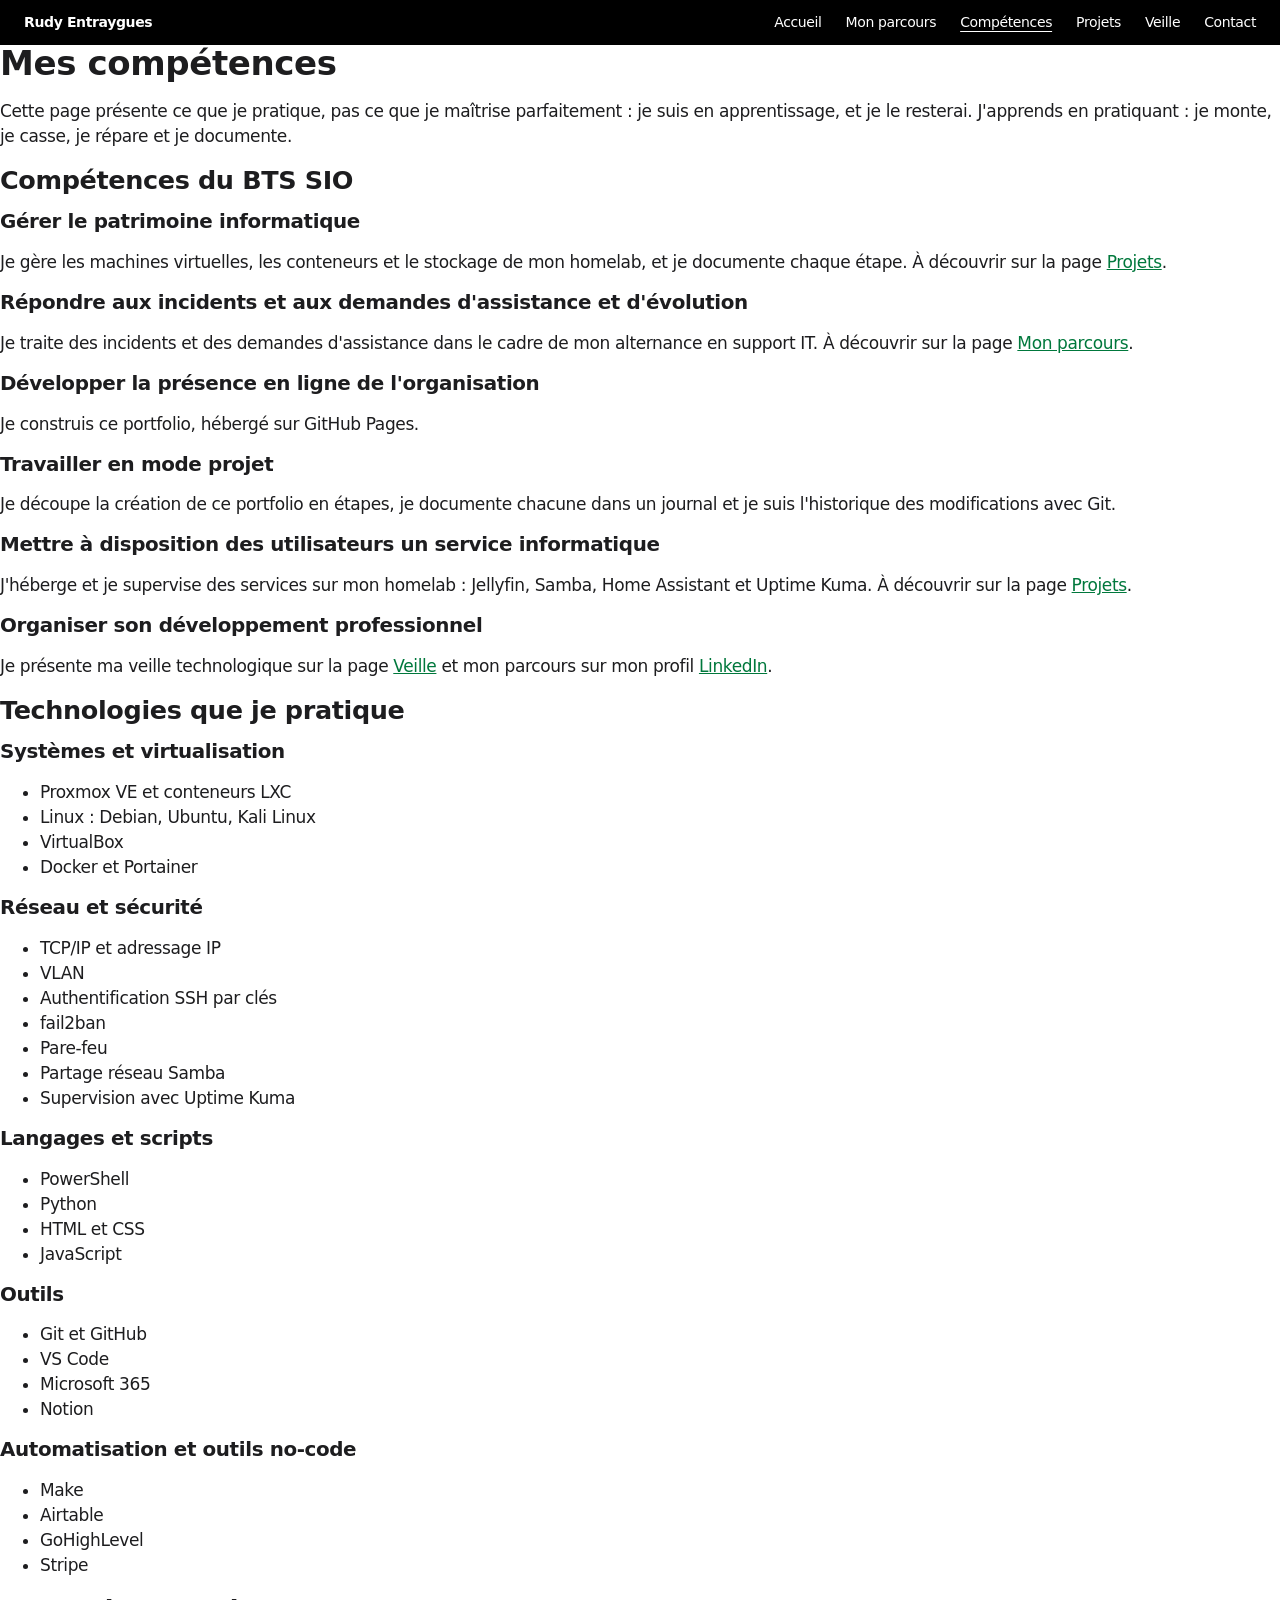
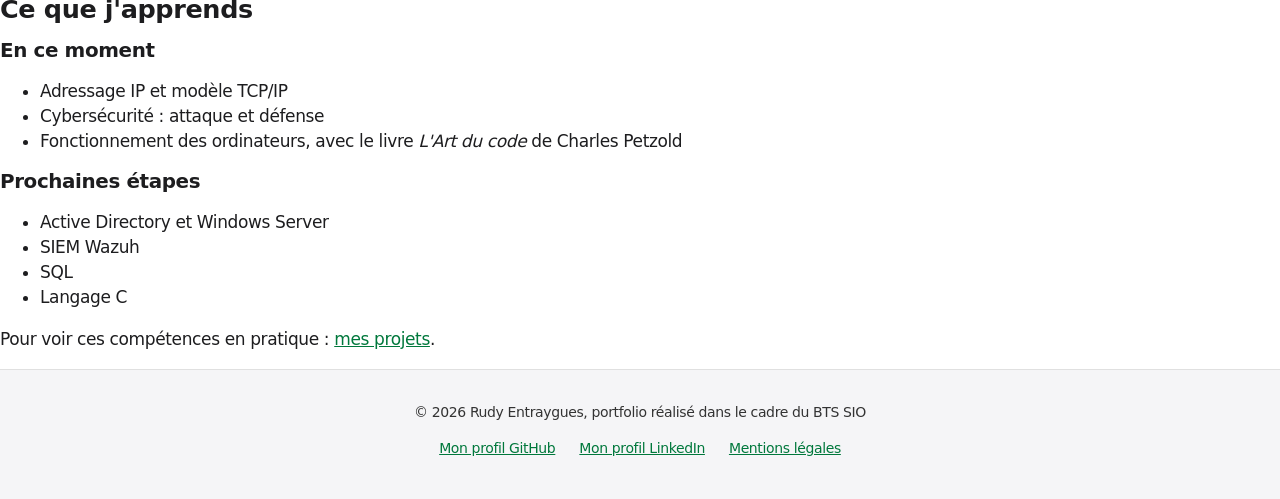
==== competences.html @ 66b8107a "feat: créer la structure HTML de la page Compétences" ====
<!DOCTYPE html>
<html lang="fr">
<head>
    <meta charset="UTF-8">
    <meta name="viewport" content="width=device-width, initial-scale=1.0">
    <title>Compétences | Rudy Entraygues</title>
    <meta name="description" content="Compétences de Rudy Entraygues : compétences du BTS SIO option SISR, technologies pratiquées en systèmes et réseaux, et sujets en cours d'apprentissage.">
    <link rel="stylesheet" href="css/style.css">
    <script src="js/script.js" defer></script>
</head>
<body>
    <!-- En-tête : nom du site et menu de navigation, présent sur toutes les pages -->
    <header class="en-tete">
        <a class="logo" href="index.html">Rudy Entraygues</a>

        <nav aria-label="Menu principal">
            <ul class="menu">
                <li><a href="index.html">Accueil</a></li>
                <li><a href="mon-parcours.html">Mon parcours</a></li>
                <li><a href="competences.html" aria-current="page">Compétences</a></li>
                <li><a href="projets.html">Projets</a></li>
                <li><a href="veille.html">Veille</a></li>
                <li><a href="contact.html">Contact</a></li>
            </ul>
        </nav>
    </header>

    <!-- Contenu principal : compétences du BTS SIO, technologies pratiquées, apprentissages en cours -->
    <main>
        <!-- Introduction : pas de niveau de maîtrise, car j'apprends en continu -->
        <h1>Mes compétences</h1>
        <p>Cette page présente ce que je pratique, pas ce que je maîtrise parfaitement : je suis en apprentissage, et je le resterai. J'apprends en pratiquant : je monte, je casse, je répare et je documente.</p>

        <!-- Compétences du BTS SIO : chacune renvoie à l'endroit où je la travaille -->
        <section>
            <h2>Compétences du BTS SIO</h2>

            <article>
                <h3>Gérer le patrimoine informatique</h3>
                <p>Je gère les machines virtuelles, les conteneurs et le stockage de mon homelab, et je documente chaque étape. À découvrir sur la page <a href="projets.html">Projets</a>.</p>
            </article>

            <article>
                <h3>Répondre aux incidents et aux demandes d'assistance et d'évolution</h3>
                <p>Je traite des incidents et des demandes d'assistance dans le cadre de mon alternance en support IT. À découvrir sur la page <a href="mon-parcours.html">Mon parcours</a>.</p>
            </article>

            <article>
                <h3>Développer la présence en ligne de l'organisation</h3>
                <p>Je construis ce portfolio, hébergé sur GitHub Pages.</p>
            </article>

            <article>
                <h3>Travailler en mode projet</h3>
                <p>Je découpe la création de ce portfolio en étapes, je documente chacune dans un journal et je suis l'historique des modifications avec Git.</p>
            </article>

            <article>
                <h3>Mettre à disposition des utilisateurs un service informatique</h3>
                <p>J'héberge et je supervise des services sur mon homelab : Jellyfin, Samba, Home Assistant et Uptime Kuma. À découvrir sur la page <a href="projets.html">Projets</a>.</p>
            </article>

            <article>
                <h3>Organiser son développement professionnel</h3>
                <p>Je présente ma veille technologique sur la page <a href="veille.html">Veille</a> et mon parcours sur mon profil <a href="https://linkedin.com/in/rudy-entraygues">LinkedIn</a>.</p>
            </article>
        </section>

        <!-- Technologies pratiquées : regroupées par domaine, sans niveau de maîtrise -->
        <section>
            <h2>Technologies que je pratique</h2>

            <article>
                <h3>Systèmes et virtualisation</h3>
                <ul>
                    <li>Proxmox VE et conteneurs LXC</li>
                    <li>Linux : Debian, Ubuntu, Kali Linux</li>
                    <li>VirtualBox</li>
                    <li>Docker et Portainer</li>
                </ul>
            </article>

            <article>
                <h3>Réseau et sécurité</h3>
                <ul>
                    <li>TCP/IP et adressage IP</li>
                    <li>VLAN</li>
                    <li>Authentification SSH par clés</li>
                    <li>fail2ban</li>
                    <li>Pare-feu</li>
                    <li>Partage réseau Samba</li>
                    <li>Supervision avec Uptime Kuma</li>
                </ul>
            </article>

            <article>
                <h3>Langages et scripts</h3>
                <ul>
                    <li>PowerShell</li>
                    <li>Python</li>
                    <li>HTML et CSS</li>
                    <li>JavaScript</li>
                </ul>
            </article>

            <article>
                <h3>Outils</h3>
                <ul>
                    <li>Git et GitHub</li>
                    <li>VS Code</li>
                    <li>Microsoft 365</li>
                    <li>Notion</li>
                </ul>
            </article>

            <article>
                <h3>Automatisation et outils no-code</h3>
                <ul>
                    <li>Make</li>
                    <li>Airtable</li>
                    <li>GoHighLevel</li>
                    <li>Stripe</li>
                </ul>
            </article>
        </section>

        <!-- Apprentissages : ce que j'étudie maintenant et la suite prévue -->
        <section>
            <h2>Ce que j'apprends</h2>

            <article>
                <h3>En ce moment</h3>
                <ul>
                    <li>Adressage IP et modèle TCP/IP</li>
                    <li>Cybersécurité : attaque et défense</li>
                    <li>Fonctionnement des ordinateurs, avec le livre <cite>L'Art du code</cite> de Charles Petzold</li>
                </ul>
            </article>

            <article>
                <h3>Prochaines étapes</h3>
                <ul>
                    <li>Active Directory et Windows Server</li>
                    <li>SIEM Wazuh</li>
                    <li>SQL</li>
                    <li>Langage C</li>
                </ul>
            </article>
        </section>

        <!-- Lien vers les réalisations qui prouvent ces compétences -->
        <p>Pour voir ces compétences en pratique : <a href="projets.html">mes projets</a>.</p>
    </main>

    <!-- Pied de page : présent sur toutes les pages -->
    <footer class="pied-de-page">
        <p>© 2026 Rudy Entraygues, portfolio réalisé dans le cadre du BTS SIO</p>
        <p><a href="https://github.com/RudyEntraygues">Mon profil GitHub</a></p>
        <p><a href="https://linkedin.com/in/rudy-entraygues">Mon profil LinkedIn</a></p>
        <p><a href="mentions-legales.html">Mentions légales</a></p>
    </footer>
</body>
</html>
---- css/style.css ----
/* ==========================================================
   Feuille de style du portfolio
   Les valeurs viennent de DESIGN.md
   ========================================================== */

/* ---------- 1. Variables (les « ingrédients » du design) ---------- */
:root {
  /* Couleurs : un seul vert pour tout ce qui est cliquable */
  --couleur-principale: #00783c; /* liens et boutons sur fond clair */
  --couleur-focus: #008643; /* contour au clavier */
  --couleur-principale-sombre: #00ab56; /* liens sur fond sombre */

  /* Couleurs du texte */
  --texte: #1d1d1f; /* texte sur fond clair */
  --texte-sur-sombre: #ffffff; /* texte sur fond sombre */
  --texte-attenue-sombre: #cccccc; /* texte secondaire sur fond sombre */
  --texte-pied-de-page: #333333; /* texte du pied de page */

  /* Couleurs de fond */
  --fond-blanc: #ffffff;
  --fond-parchemin: #f5f5f7; /* gris très clair */
  --fond-sombre: #272729; /* sections sombres */
  --fond-noir: #000000; /* barre de navigation */
  --bordure: #e0e0e0; /* bordure fine des cartes */

  /* Polices : celle du système, aucune police à télécharger */
  --police-titres: "SF Pro Display", system-ui, -apple-system, sans-serif;
  --police-texte: "SF Pro Text", system-ui, -apple-system, sans-serif;

  /* Espacements */
  --espace-xxs: 4px;
  --espace-xs: 8px;
  --espace-sm: 12px;
  --espace-md: 17px;
  --espace-lg: 24px;
  --espace-xl: 32px;
  --espace-xxl: 48px;
  --espace-section: 80px;

  /* Arrondis */
  --arrondi-sm: 8px;
  --arrondi-lg: 18px; /* cartes */
  --arrondi-pilule: 9999px; /* boutons */

  /* Largeur maximale du contenu */
  --largeur-max: 980px;
}

/* ---------- 2. Base (s'applique à toute la page) ---------- */

/* La largeur d'un élément inclut ses marges intérieures et sa bordure :
   les calculs de taille sont plus simples */
*,
*::before,
*::after {
  box-sizing: border-box;
}

body {
  margin: 0; /* supprime la marge blanche ajoutée par le navigateur */
  font-family: var(--police-texte);
  font-size: 1.0625rem; /* 17px, taille du texte courant prévue par DESIGN.md */
  line-height: 1.47;
  letter-spacing: -0.374px;
  color: var(--texte);
  background-color: var(--fond-blanc);
}

/* Titres : police d'affichage, graisse 600 (jamais 700 selon DESIGN.md) */
h1,
h2,
h3 {
  margin: 0 0 var(--espace-md);
  font-family: var(--police-titres);
  font-weight: 600;
  line-height: 1.1;
}

p {
  margin: 0 0 var(--espace-md);
}

/* Liens : le vert principal, le seul vert « cliquable » */
a {
  color: var(--couleur-principale);
}

/* Contour bien visible quand on navigue au clavier (touche Tab) */
a:focus-visible {
  outline: 2px solid var(--couleur-focus);
  outline-offset: 2px;
}

/* ---------- 3. En-tête et menu ---------- */

/* Barre noire en haut de page. flex = les éléments se placent en ligne ;
   flex-wrap = ils passent à la ligne s'il n'y a plus de place (mobile) */
.en-tete {
  display: flex;
  flex-wrap: wrap;
  align-items: center;
  justify-content: space-between; /* nom à gauche, menu à droite */
  gap: 0 var(--espace-lg);
  padding: 0 var(--espace-lg);
  background-color: var(--fond-noir);
}

/* Mon nom, en lien vers l'accueil */
.logo {
  display: inline-block;
  padding: var(--espace-sm) 0; /* même hauteur que les liens du menu */
  color: var(--texte-sur-sombre);
  font-size: 0.875rem; /* 14px */
  font-weight: 600;
  text-decoration: none;
}

/* La liste du menu : sans puces, en ligne */
.menu {
  display: flex;
  flex-wrap: wrap;
  gap: 0 var(--espace-lg);
  margin: 0;
  padding: 0;
  list-style: none;
}

/* Les liens du menu : blancs, sans soulignement.
   Les marges intérieures donnent une zone cliquable d'au moins 44px de haut */
.menu a {
  display: inline-block;
  padding: var(--espace-sm) 0;
  color: var(--texte-sur-sombre);
  font-size: 0.875rem; /* 14px */
  text-decoration: none;
}

/* La page en cours est soulignée : on sait où on est sans se fier à la couleur */
.menu a[aria-current="page"] {
  text-decoration: underline;
  text-underline-offset: 4px;
}

/* ---------- 4. Héros (première section de l'accueil) ---------- */

/* Tuile claire : fond blanc, contenu centré, beaucoup d'espace autour */
.heros {
  padding: var(--espace-section) var(--espace-lg);
  background-color: var(--fond-blanc);
  text-align: center;
}

/* Grand titre : lettres légèrement resserrées, comme le prévoit DESIGN.md */
.heros h1 {
  font-size: 3.5rem; /* 56px */
  line-height: 1.07;
  letter-spacing: -0.28px;
}

/* Accroche : plus grande que le texte courant, largeur limitée pour la lecture */
.accroche {
  max-width: var(--largeur-max);
  margin: 0 auto var(--espace-xl); /* auto à gauche et à droite = centré */
  font-size: 1.75rem; /* 28px */
  line-height: 1.14;
}

/* Les deux boutons côte à côte, centrés, et l'un sous l'autre si la place manque */
.boutons {
  display: flex;
  flex-wrap: wrap;
  justify-content: center;
  gap: var(--espace-sm);
}

/* Forme commune des boutons : une pilule */
.bouton {
  display: inline-block;
  padding: 11px 22px;
  border: 1px solid var(--couleur-principale);
  border-radius: var(--arrondi-pilule);
  text-decoration: none;
}

/* Bouton principal : vert plein, texte blanc */
.bouton-principal {
  background-color: var(--couleur-principale);
  color: var(--texte-sur-sombre);
}

/* Bouton secondaire : contour vert, fond transparent */
.bouton-secondaire {
  background-color: transparent;
  color: var(--couleur-principale);
}

/* Écrans moyens (tablette, petit ordinateur) : titre réduit */
@media (max-width: 1068px) {
  .heros h1 {
    font-size: 2.5rem; /* 40px */
  }
}

/* Téléphones : titre, accroche et espaces réduits */
@media (max-width: 640px) {
  .heros {
    padding: var(--espace-xxl) var(--espace-lg);
  }

  .heros h1 {
    font-size: 2.125rem; /* 34px */
  }

  .accroche {
    font-size: 1.3125rem; /* 21px */
  }
}

/* ---------- 5. Présentation (section sombre) ---------- */

/* Tuile sombre : le changement de fond sépare cette section du héros */
.presentation {
  padding: var(--espace-section) var(--espace-lg);
  background-color: var(--fond-sombre);
  color: var(--texte-sur-sombre);
  text-align: center;
}

.presentation h2 {
  font-size: 2.5rem; /* 40px */
}

/* Paragraphe plus grand et plus aéré, largeur limitée pour la lecture */
.presentation p {
  max-width: 760px;
  margin: 0 auto;
  font-size: 1.3125rem; /* 21px */
  line-height: 1.5;
}

/* Sur fond sombre, les liens utilisent le vert clair (prévu pour la suite) */
.presentation a {
  color: var(--couleur-principale-sombre);
}

/* Téléphones : moins d'espace, titre et texte réduits */
@media (max-width: 640px) {
  .presentation {
    padding: var(--espace-xxl) var(--espace-lg);
  }

  .presentation h2 {
    font-size: 1.75rem; /* 28px */
  }

  .presentation p {
    font-size: 1.0625rem; /* 17px */
  }
}

/* ---------- 6. Raccourcis (cartes vers les autres pages) ---------- */

/* Tuile parchemin : fond gris très clair, pour alterner avec la section sombre */
.raccourcis {
  padding: var(--espace-section) var(--espace-lg);
  background-color: var(--fond-parchemin);
}

.raccourcis h2 {
  margin-bottom: var(--espace-xxl);
  font-size: 2.5rem; /* 40px */
  text-align: center;
}

/* Grille : 4 colonnes de même largeur, 24px entre les cartes */
.cartes {
  display: grid;
  grid-template-columns: repeat(4, 1fr);
  gap: var(--espace-lg);
  max-width: var(--largeur-max);
  margin: 0 auto;
}

/* Carte : fond blanc, bordure fine, coins arrondis, pas d'ombre.
   flex en colonne pour pouvoir pousser le lien tout en bas */
.carte {
  display: flex;
  flex-direction: column;
  padding: var(--espace-lg);
  background-color: var(--fond-blanc);
  border: 1px solid var(--bordure);
  border-radius: var(--arrondi-lg);
}

.carte h3 {
  font-size: 1.3125rem; /* 21px */
  line-height: 1.19;
}

/* Le texte prend toute la place libre : les liens des 4 cartes sont alignés en bas */
.carte p {
  flex-grow: 1;
}

/* Tablettes et petits ordinateurs : 2 colonnes */
@media (max-width: 1068px) {
  .cartes {
    grid-template-columns: repeat(2, 1fr);
  }
}

/* Téléphones : 1 colonne, moins d'espace, titre réduit */
@media (max-width: 640px) {
  .raccourcis {
    padding: var(--espace-xxl) var(--espace-lg);
  }

  .raccourcis h2 {
    font-size: 1.75rem; /* 28px */
  }

  .cartes {
    grid-template-columns: 1fr;
  }
}

/* ---------- 7. Pied de page ---------- */

/* Même fond que les cartes : une ligne fine marque la séparation.
   flex + flex-wrap : les liens se placent côte à côte et passent à la ligne si besoin */
.pied-de-page {
  display: flex;
  flex-wrap: wrap;
  justify-content: center;
  gap: var(--espace-xs) var(--espace-lg);   /* 8px entre les lignes, 24px entre les liens */
  padding: var(--espace-xl) var(--espace-lg);
  border-top: 1px solid var(--bordure);
  background-color: var(--fond-parchemin);
  color: var(--texte-pied-de-page);
  font-size: 0.875rem; /* 14px */
  text-align: center;
}

.pied-de-page p {
  margin: 0;
}

/* Le copyright prend toute la largeur : il reste seul sur sa ligne, au-dessus des liens */
.pied-de-page p:first-child {
  flex-basis: 100%;
}

/* Marge intérieure verticale : zone cliquable plus haute sans épaissir le pied de page */
.pied-de-page a {
  display: inline-block;
  padding: var(--espace-xs) 0;
}
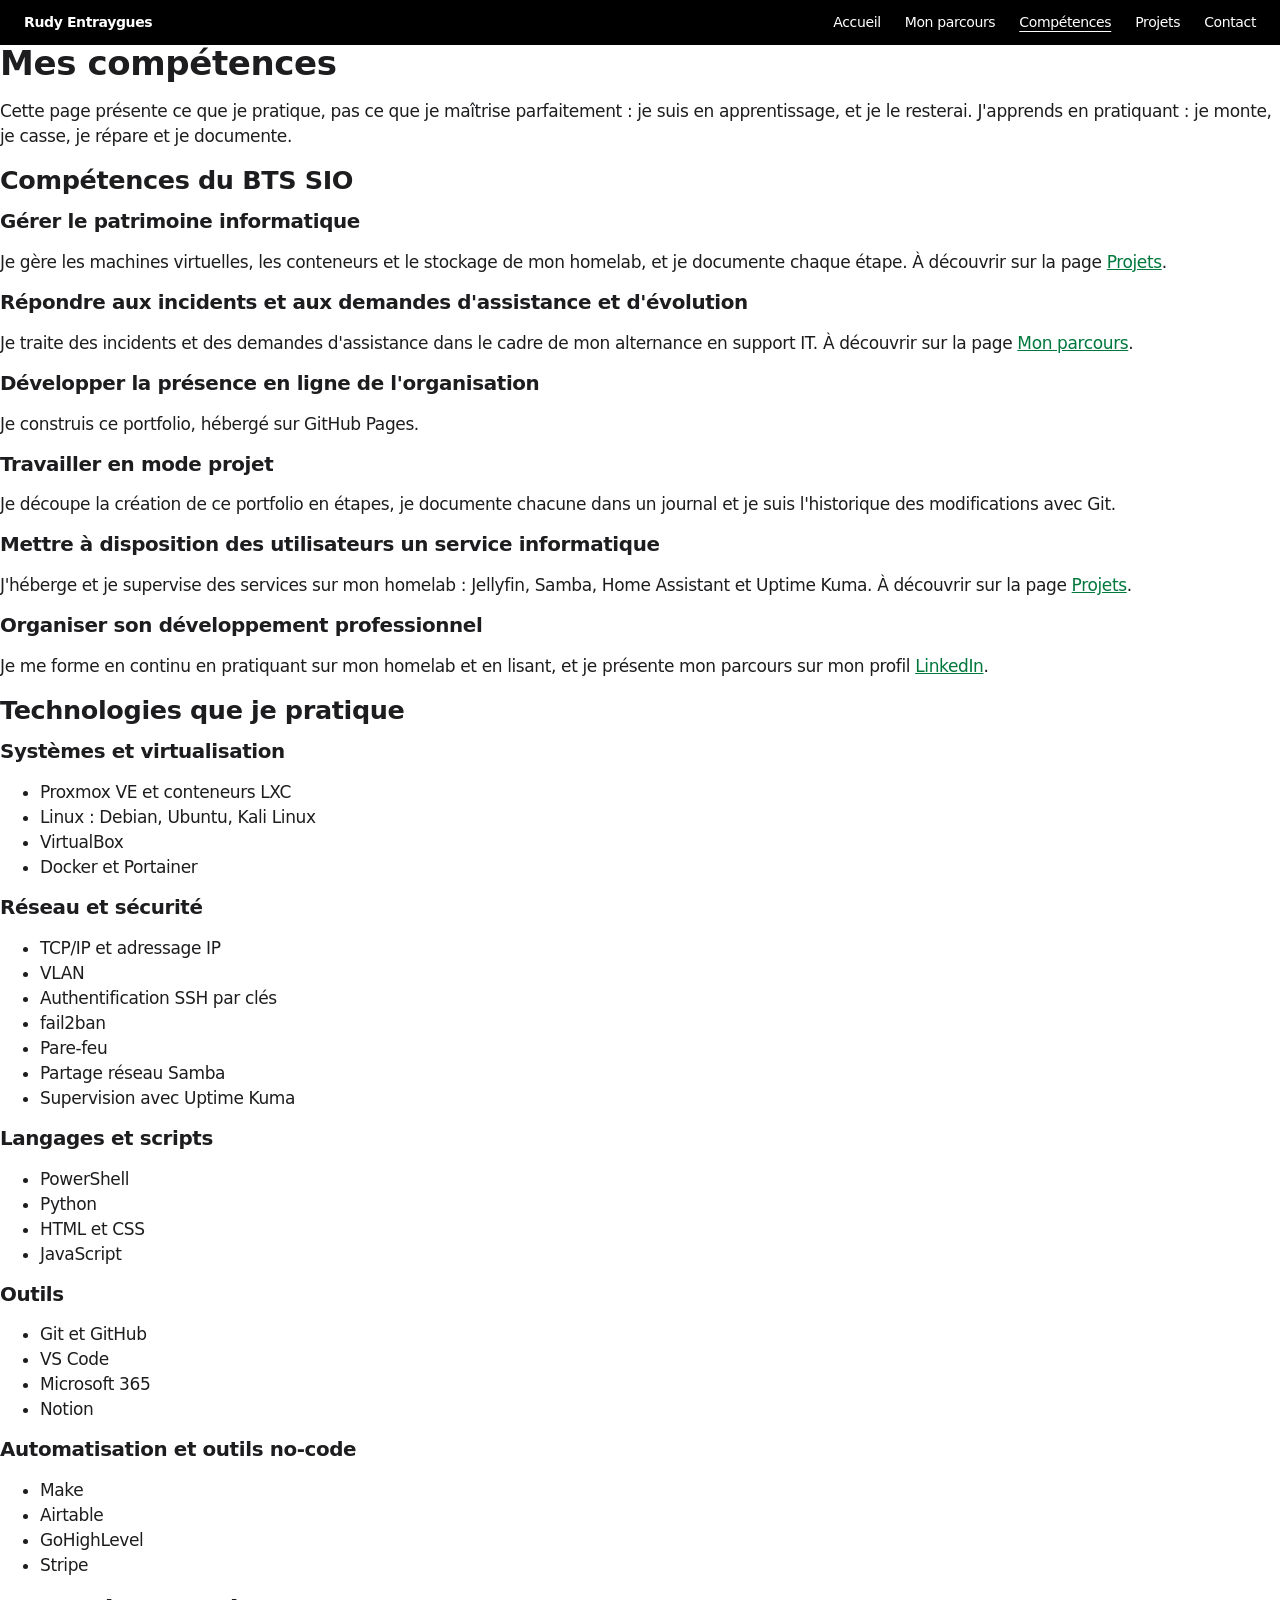
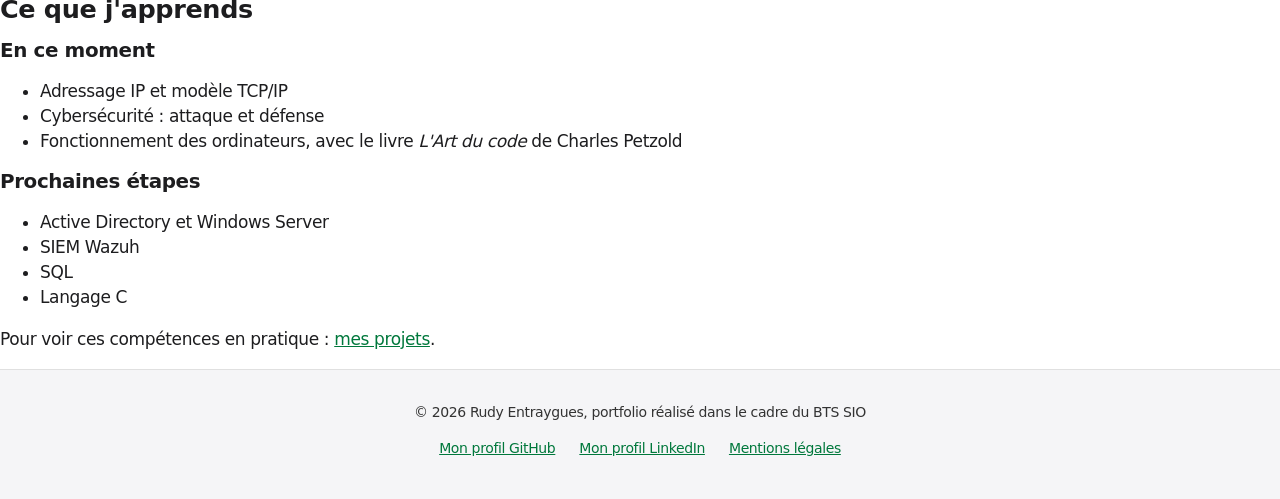
==== commit be1375f4: "feat: retirer les accès à la page Veille en attendant son contenu" ====
--- a/competences.html
+++ b/competences.html
@@ -19,7 +19,6 @@
                 <li><a href="mon-parcours.html">Mon parcours</a></li>
                 <li><a href="competences.html" aria-current="page">Compétences</a></li>
                 <li><a href="projets.html">Projets</a></li>
-                <li><a href="veille.html">Veille</a></li>
                 <li><a href="contact.html">Contact</a></li>
             </ul>
         </nav>
@@ -62,7 +61,7 @@
 
             <article>
                 <h3>Organiser son développement professionnel</h3>
-                <p>Je présente ma veille technologique sur la page <a href="veille.html">Veille</a> et mon parcours sur mon profil <a href="https://linkedin.com/in/rudy-entraygues">LinkedIn</a>.</p>
+                <p>Je me forme en continu en pratiquant sur mon homelab et en lisant, et je présente mon parcours sur mon profil <a href="https://linkedin.com/in/rudy-entraygues">LinkedIn</a>.</p>
             </article>
         </section>
 
--- a/css/style.css
+++ b/css/style.css
@@ -272,10 +272,10 @@
   text-align: center;
 }
 
-/* Grille : 4 colonnes de même largeur, 24px entre les cartes */
+/* Grille : 3 colonnes de même largeur, 24px entre les cartes */
 .cartes {
   display: grid;
-  grid-template-columns: repeat(4, 1fr);
+  grid-template-columns: repeat(3, 1fr);
   gap: var(--espace-lg);
   max-width: var(--largeur-max);
   margin: 0 auto;
@@ -297,7 +297,7 @@
   line-height: 1.19;
 }
 
-/* Le texte prend toute la place libre : les liens des 4 cartes sont alignés en bas */
+/* Le texte prend toute la place libre : les liens des cartes sont alignés en bas */
 .carte p {
   flex-grow: 1;
 }
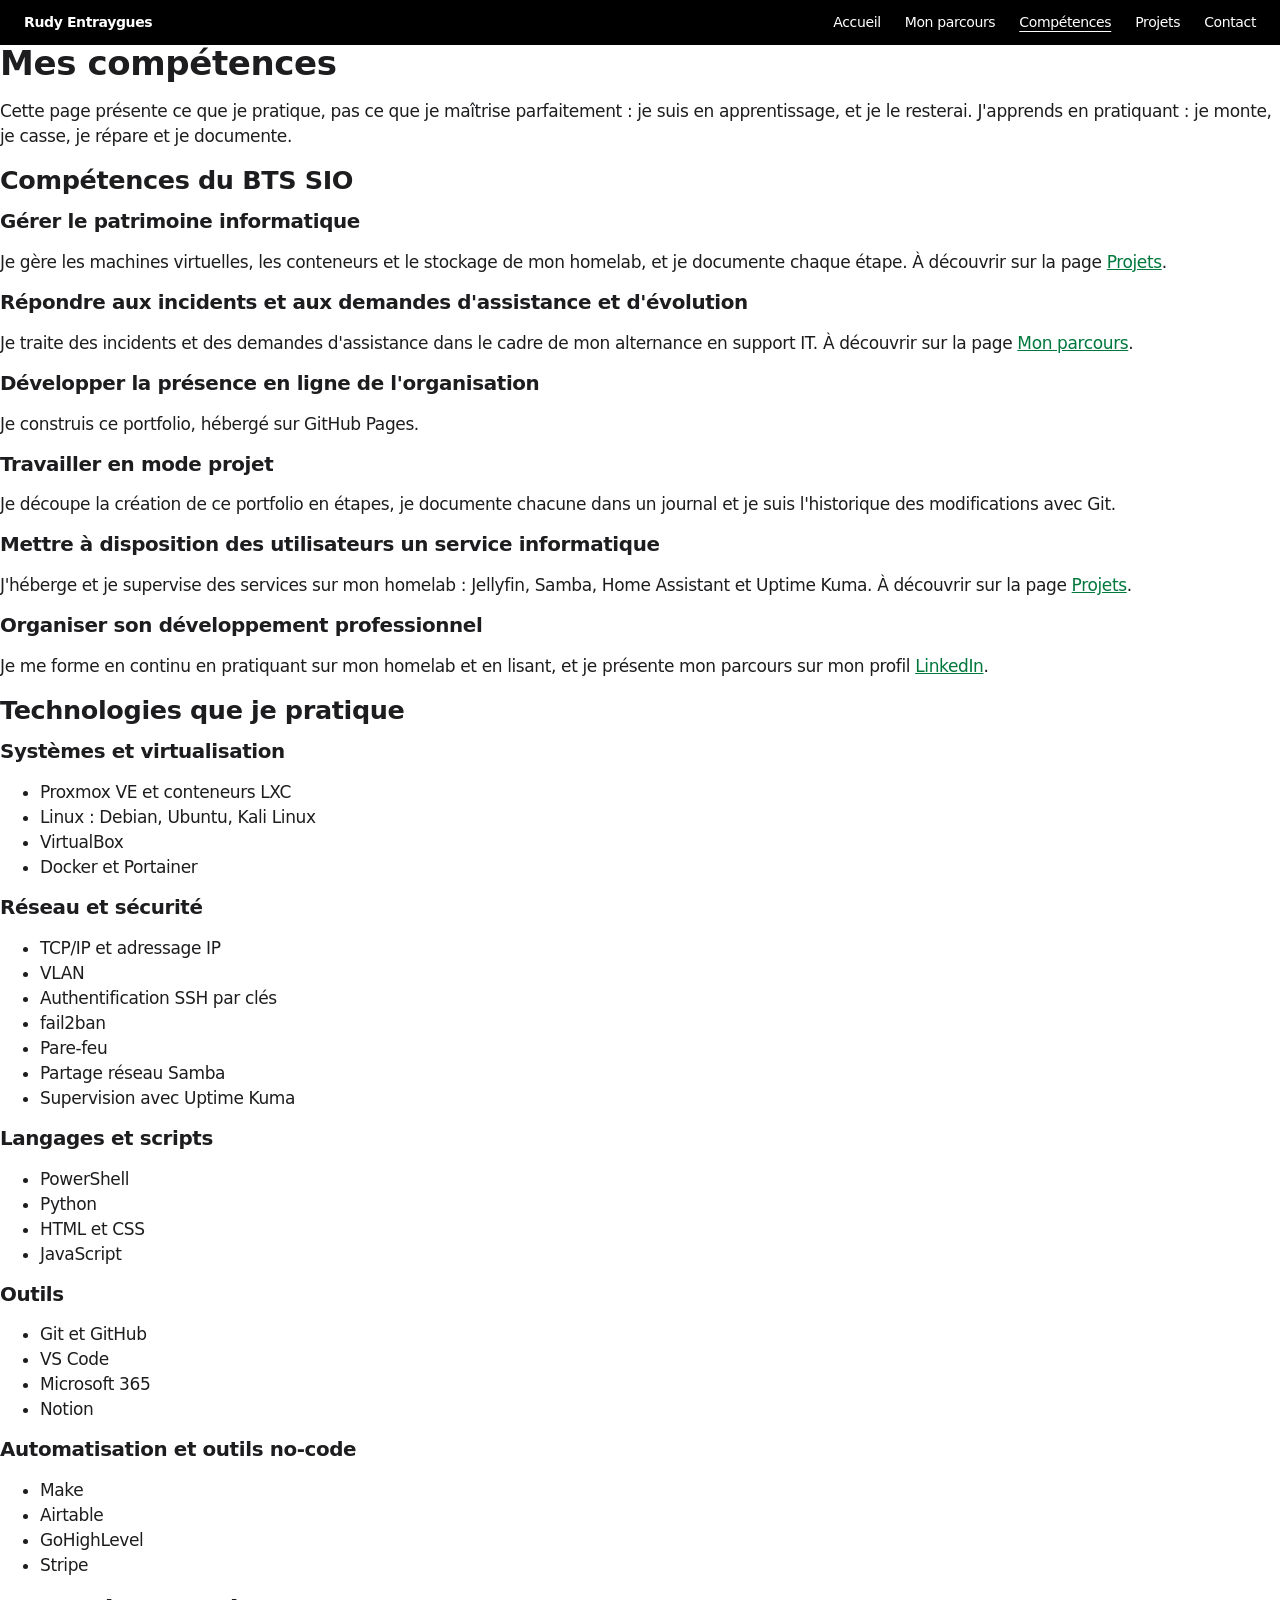
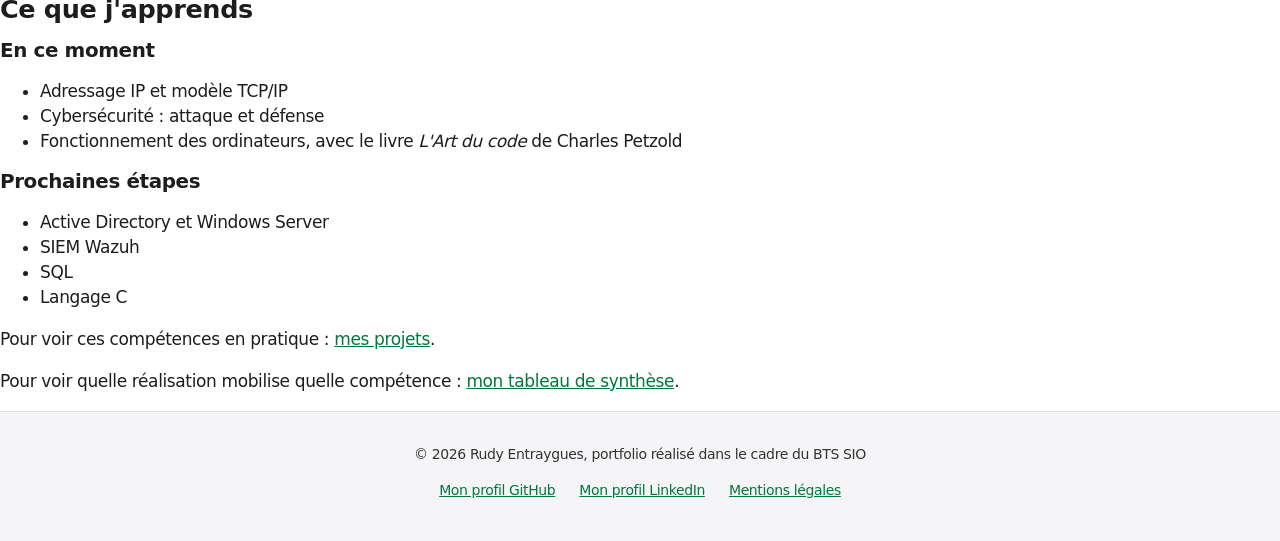
==== commit 7d184719: "feat: créer la page Tableau de synthèse" ====
--- a/competences.html
+++ b/competences.html
@@ -149,6 +149,9 @@
 
         <!-- Lien vers les réalisations qui prouvent ces compétences -->
         <p>Pour voir ces compétences en pratique : <a href="projets.html">mes projets</a>.</p>
+
+        <!-- Lien vers le tableau de synthèse de l'épreuve E5 (page absente du menu) -->
+        <p>Pour voir quelle réalisation mobilise quelle compétence : <a href="tableau-de-synthese.html">mon tableau de synthèse</a>.</p>
     </main>
 
     <!-- Pied de page : présent sur toutes les pages -->
